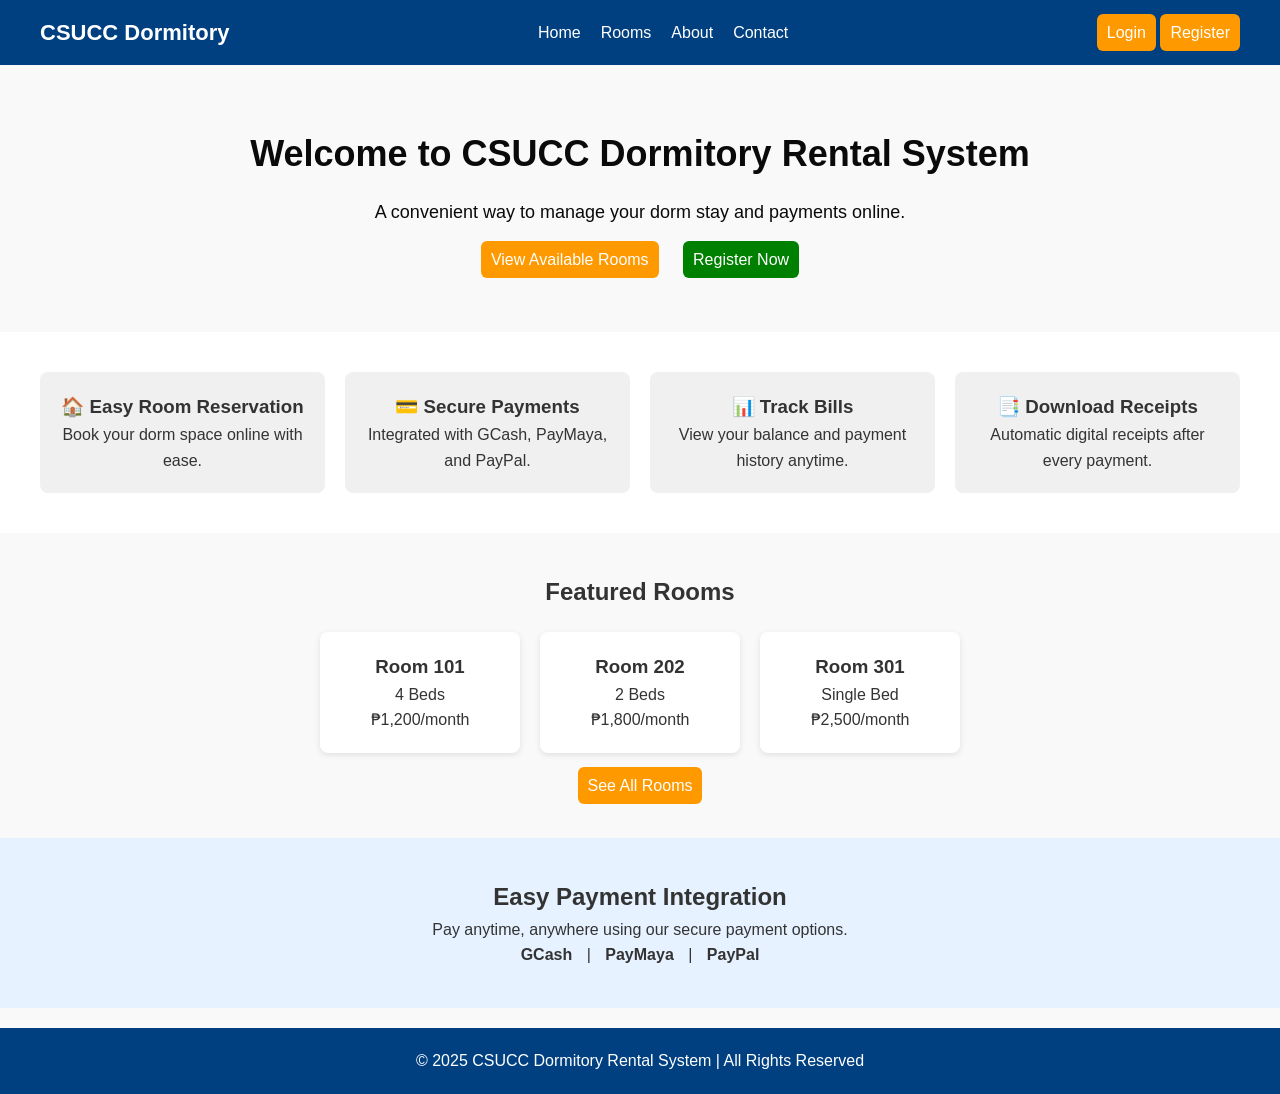
==== frontend/index.html @ 3effa07e "adding file into the frontend from branch master" ====
<!DOCTYPE html>
<html lang="en">
<head>
    <meta charset="UTF-8">
    <meta name="viewport" content="width=device-width, initial-scale=1.0">
    <title>CSUCC Dormitory Rental System</title>
 
</head>
<style>
    
    * {
    margin: 0;
    padding: 0;
    box-sizing: border-box;
    font-family: "Segoe UI", Arial, sans-serif;
}

body {
    line-height: 1.6;
    background: #f9f9f9;
    color: #333;
}

/* Header */
header {
    display: flex;
    justify-content: space-between;
    align-items: center;
    padding: 15px 40px;
    background: #004080;
    color: white;
}

header .logo {
    font-size: 22px;
    font-weight: bold;
}

nav ul {
    list-style: none;
    display: flex;
    gap: 20px;
}

nav ul li a {
    color: white;
    text-decoration: none;
    font-weight: 500;
}

.btn {
    background: #ff9900;
    color: white;
    padding: 10px;
    border-radius: 6px;
    text-decoration: none;
    transition: 0.3s;
    justify-content: end;
}

.btn:hover {
    background: #cc7a00;
}

.btn-alt {
    background: #008000;
}

.btn-alt:hover {
    background: #006600;
}

/* Hero Section */
.hero {
    text-align: center;
    padding: 60px 20px;
    background: url('dorm.jpg') no-repeat center center/cover;
    color: white;
}

.hero h1 {
    font-size: 36px;
    margin-bottom: 15px;
    color: rgb(10, 10, 10);
}

.hero p {
    font-size: 18px;
    margin-bottom: 20px;
    color: rgb(10, 10, 10);
}

.hero-btns .btn {
    margin: 10px;
}

/* Features */
.features {
    display: grid;
    grid-template-columns: repeat(4, 1fr);
    gap: 20px;
    padding: 40px;
    background: #fff;
    text-align: center;
}

.features .feature {
    background: #f0f0f0;
    padding: 20px;
    border-radius: 8px;
}

/* Rooms */
.rooms {
    text-align: center;
    padding: 40px;
}

.room-list {
    display: flex;
    justify-content: center;
    gap: 20px;
    margin: 20px 0;
}

.room {
    background: #fff;
    padding: 20px;
    border-radius: 8px;
    width: 200px;
    box-shadow: 0px 2px 6px rgba(0,0,0,0.1);
}

/* Payment */
.payment {
    text-align: center;
    padding: 40px;
    background: #e6f2ff;
}

.pay-icons span {
    font-weight: bold;
    margin: 0 10px;
}

/* Footer */
footer {
    text-align: center;
    padding: 20px;
    background: #004080;
    color: white;
    margin-top: 20px;
}


</style>

<body>
    <!-- Navigation -->
    <header>
        <div class="logo">CSUCC Dormitory</div>
        <nav>
            <ul>
                <li><a href="index.html">Home</a></li>
                <li><a href="#">Rooms</a></li>
                <li><a href="#">About</a></li>
                <li><a href="#">Contact</a></li>
            </ul>
        </nav>
        <!-- Buttons wrapper -->
        <div class="auth-buttons">
            <a href="login.html" class="btn">Login</a>
            <a href="registration.html" class="btn">Register</a>
        </div>
    </header>

    <!-- Hero Section -->
    <section class="hero">
        <h1>Welcome to CSUCC Dormitory Rental System</h1>
        <p>A convenient way to manage your dorm stay and payments online.</p>
        <div class="hero-btns">
            <a href="rooms.html" class="btn">View Available Rooms</a>
            <a href="registration.html" class="btn btn-alt">Register Now</a>
        </div>
    </section>

    <!-- Features Section -->
    <section class="features">
        <div class="feature">
            <h3>🏠 Easy Room Reservation</h3>
            <p>Book your dorm space online with ease.</p>
        </div>
        <div class="feature">
            <h3>💳 Secure Payments</h3>
            <p>Integrated with GCash, PayMaya, and PayPal.</p>
        </div>
        <div class="feature">
            <h3>📊 Track Bills</h3>
            <p>View your balance and payment history anytime.</p>
        </div>
        <div class="feature">
            <h3>📑 Download Receipts</h3>
            <p>Automatic digital receipts after every payment.</p>
        </div>
    </section>

    <!-- Rooms Preview -->
    <section class="rooms">
        <h2>Featured Rooms</h2>
        <div class="room-list">
            <div class="room">
                <h3>Room 101</h3>
                <p>4 Beds</p>
                <p>₱1,200/month</p>
            </div>
            <div class="room">
                <h3>Room 202</h3>
                <p>2 Beds</p>
                <p>₱1,800/month</p>
            </div>
            <div class="room">
                <h3>Room 301</h3>
                <p>Single Bed</p>
                <p>₱2,500/month</p>
            </div>
        </div>
        <a href="#" class="btn">See All Rooms</a>
    </section>

    <!-- Payment Section -->
    <section class="payment">
        <h2>Easy Payment Integration</h2>
        <p>Pay anytime, anywhere using our secure payment options.</p>
        <div class="pay-icons">
            <span>GCash</span> | 
            <span>PayMaya</span> | 
            <span>PayPal</span>
        </div>
    </section>

    <!-- Footer -->
    <footer>
        <p>© 2025 CSUCC Dormitory Rental System | All Rights Reserved</p>
        
    </footer>
</body>
</html>
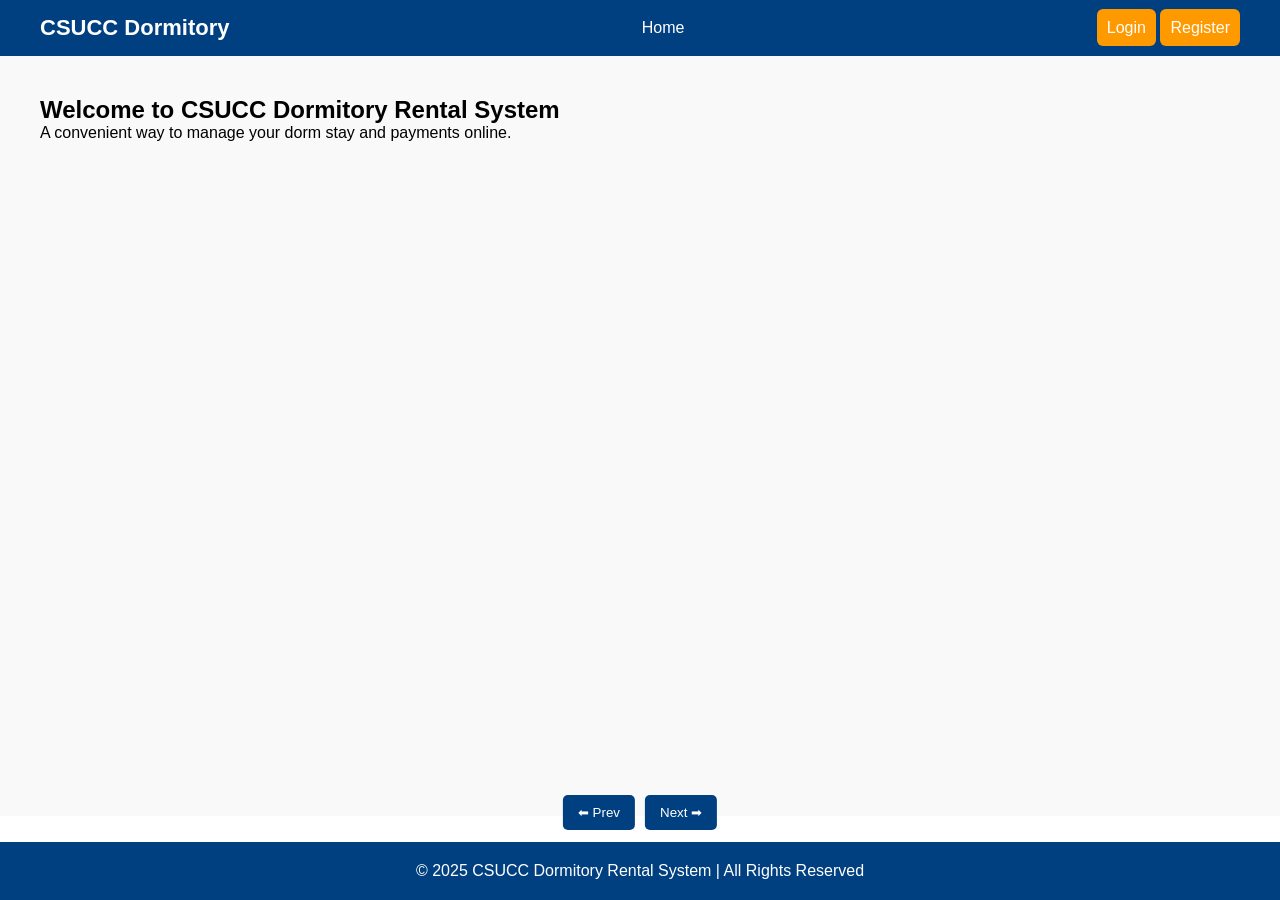
==== commit 79da2a90: "merging from branch jimmy" ====
--- a/frontend/index.html
+++ b/frontend/index.html
@@ -1,247 +1,158 @@
 <!DOCTYPE html>
 <html lang="en">
 <head>
-    <meta charset="UTF-8">
-    <meta name="viewport" content="width=device-width, initial-scale=1.0">
-    <title>CSUCC Dormitory Rental System</title>
- 
+  <meta charset="UTF-8" />
+  <meta name="viewport" content="width=device-width, initial-scale=1.0"/>
+  <title>CSUCC Dormitory Rental System</title>
+  <style>
+    * {
+      margin: 0; padding: 0;
+      box-sizing: border-box;
+      font-family: "Segoe UI", Arial, sans-serif;
+    }
+    body, html {
+      height: 100%;
+      overflow: hidden; /* wala’y scroll */
+    }
+
+    /* Header */
+    header {
+      display: flex;
+      justify-content: space-between;
+      align-items: center;
+      padding: 15px 40px;
+      background: #004080;
+      color: white;
+    }
+    header .logo { font-size: 22px; font-weight: bold; }
+    nav ul { list-style: none; display: flex; gap: 20px; }
+    nav ul li a { color: white; text-decoration: none; font-weight: 500; }
+    .btn {
+      background: #ff9900;
+      color: white;
+      padding: 10px;
+      border-radius: 6px;
+      text-decoration: none;
+      transition: 0.3s;
+    }
+    .btn:hover { background: #cc7a00; }
+    .btn-alt { background: #008000; }
+    .btn-alt:hover { background: #006600; }
+
+    /* Slider container */
+    .slider {
+      height: calc(100% - 140px); /* minus header + footer approx height */
+      display: flex;
+      transition: transform 0.5s ease-in-out;
+    }
+    .slide {
+      min-width: 100%;
+      height: 100%;
+      flex-shrink: 0;
+      overflow-y: auto; /* para ang sulod pwede mag scroll kung taas */
+      padding: 40px;
+    }
+    .slide:nth-child(odd) { background: #f9f9f9; }
+    .slide:nth-child(even) { background: #e6f2ff; }
+
+    /* Footer */
+    footer {
+      text-align: center;
+      padding: 20px;
+      background: #004080;
+      color: white;
+      position: absolute;
+      bottom: 0;
+      left: 0;
+      width: 100%;
+    }
+
+    /* Navigation buttons */
+    .controls {
+      position: absolute;
+      bottom: 70px; /* just above footer */
+      left: 50%;
+      transform: translateX(-50%);
+      display: flex;
+      gap: 10px;
+    }
+    .controls button {
+      padding: 10px 15px;
+      border: none;
+      background: #004080;
+      color: #fff;
+      border-radius: 5px;
+      cursor: pointer;
+    }
+    .controls button:hover { background: #0066cc; }
+  </style>
 </head>
-<style>
-    
-    * {
-    margin: 0;
-    padding: 0;
-    box-sizing: border-box;
-    font-family: "Segoe UI", Arial, sans-serif;
-}
+<body>
+  <!-- Header -->
+  <header>
+    <div class="logo">CSUCC Dormitory</div>
+    <nav>
+      <ul>
+        <li><a href="#">Home</a></li>
+      </ul>
+    </nav>
+    <div class="auth-buttons">
+      <a href="login.html" class="btn">Login</a>
+      <a href="registration.html" class="btn">Register</a>
+    </div>
+  </header>
 
-body {
-    line-height: 1.6;
-    background: #f9f9f9;
-    color: #333;
-}
+  <!-- Slides -->
+  <div class="slider" id="slider">
+    <section class="slide">
+      <h1>Welcome to CSUCC Dormitory Rental System</h1>
+      <p>A convenient way to manage your dorm stay and payments online.</p>
+    </section>
+    <section class="slide">
+      <h2>Features</h2>
+      <p>🏠 Easy Room Reservation, 💳 Secure Payments, 📊 Track Bills, 📑 Download Receipts</p>
+    </section>
+    <section class="slide">
+      <h2>Featured Rooms</h2>
+      <p>Room 101, Room 202, Room 301...</p>
+    </section>
+    <section class="slide">
+      <h2>Easy Payment Integration</h2>
+      <p>GCash | PayMaya | PayPal</p>
+    </section>
+  </div>
 
-/* Header */
-header {
-    display: flex;
-    justify-content: space-between;
-    align-items: center;
-    padding: 15px 40px;
-    background: #004080;
-    color: white;
-}
+  <!-- Controls -->
+  <div class="controls">
+    <button onclick="prevSlide()">⬅ Prev</button>
+    <button onclick="nextSlide()">Next ➡</button>
+  </div>
 
-header .logo {
-    font-size: 22px;
-    font-weight: bold;
-}
+  <!-- Footer (fixed outside slider) -->
+  <footer>
+    <p>© 2025 CSUCC Dormitory Rental System | All Rights Reserved</p>
+  </footer>
 
-nav ul {
-    list-style: none;
-    display: flex;
-    gap: 20px;
-}
+  <script>
+    let currentSlide = 0;
+    const slider = document.getElementById("slider");
+    const totalSlides = document.querySelectorAll(".slide").length;
 
-nav ul li a {
-    color: white;
-    text-decoration: none;
-    font-weight: 500;
-}
-
-.btn {
-    background: #ff9900;
-    color: white;
-    padding: 10px;
-    border-radius: 6px;
-    text-decoration: none;
-    transition: 0.3s;
-    justify-content: end;
-}
-
-.btn:hover {
-    background: #cc7a00;
-}
-
-.btn-alt {
-    background: #008000;
-}
-
-.btn-alt:hover {
-    background: #006600;
-}
-
-/* Hero Section */
-.hero {
-    text-align: center;
-    padding: 60px 20px;
-    background: url('dorm.jpg') no-repeat center center/cover;
-    color: white;
-}
-
-.hero h1 {
-    font-size: 36px;
-    margin-bottom: 15px;
-    color: rgb(10, 10, 10);
-}
-
-.hero p {
-    font-size: 18px;
-    margin-bottom: 20px;
-    color: rgb(10, 10, 10);
-}
-
-.hero-btns .btn {
-    margin: 10px;
-}
-
-/* Features */
-.features {
-    display: grid;
-    grid-template-columns: repeat(4, 1fr);
-    gap: 20px;
-    padding: 40px;
-    background: #fff;
-    text-align: center;
-}
-
-.features .feature {
-    background: #f0f0f0;
-    padding: 20px;
-    border-radius: 8px;
-}
-
-/* Rooms */
-.rooms {
-    text-align: center;
-    padding: 40px;
-}
-
-.room-list {
-    display: flex;
-    justify-content: center;
-    gap: 20px;
-    margin: 20px 0;
-}
-
-.room {
-    background: #fff;
-    padding: 20px;
-    border-radius: 8px;
-    width: 200px;
-    box-shadow: 0px 2px 6px rgba(0,0,0,0.1);
-}
-
-/* Payment */
-.payment {
-    text-align: center;
-    padding: 40px;
-    background: #e6f2ff;
-}
-
-.pay-icons span {
-    font-weight: bold;
-    margin: 0 10px;
-}
-
-/* Footer */
-footer {
-    text-align: center;
-    padding: 20px;
-    background: #004080;
-    color: white;
-    margin-top: 20px;
-}
-
-
-</style>
-
-<body>
-    <!-- Navigation -->
-    <header>
-        <div class="logo">CSUCC Dormitory</div>
-        <nav>
-            <ul>
-                <li><a href="index.html">Home</a></li>
-                <li><a href="#">Rooms</a></li>
-                <li><a href="#">About</a></li>
-                <li><a href="#">Contact</a></li>
-            </ul>
-        </nav>
-        <!-- Buttons wrapper -->
-        <div class="auth-buttons">
-            <a href="login.html" class="btn">Login</a>
-            <a href="registration.html" class="btn">Register</a>
-        </div>
-    </header>
-
-    <!-- Hero Section -->
-    <section class="hero">
-        <h1>Welcome to CSUCC Dormitory Rental System</h1>
-        <p>A convenient way to manage your dorm stay and payments online.</p>
-        <div class="hero-btns">
-            <a href="rooms.html" class="btn">View Available Rooms</a>
-            <a href="registration.html" class="btn btn-alt">Register Now</a>
-        </div>
-    </section>
-
-    <!-- Features Section -->
-    <section class="features">
-        <div class="feature">
-            <h3>🏠 Easy Room Reservation</h3>
-            <p>Book your dorm space online with ease.</p>
-        </div>
-        <div class="feature">
-            <h3>💳 Secure Payments</h3>
-            <p>Integrated with GCash, PayMaya, and PayPal.</p>
-        </div>
-        <div class="feature">
-            <h3>📊 Track Bills</h3>
-            <p>View your balance and payment history anytime.</p>
-        </div>
-        <div class="feature">
-            <h3>📑 Download Receipts</h3>
-            <p>Automatic digital receipts after every payment.</p>
-        </div>
-    </section>
-
-    <!-- Rooms Preview -->
-    <section class="rooms">
-        <h2>Featured Rooms</h2>
-        <div class="room-list">
-            <div class="room">
-                <h3>Room 101</h3>
-                <p>4 Beds</p>
-                <p>₱1,200/month</p>
-            </div>
-            <div class="room">
-                <h3>Room 202</h3>
-                <p>2 Beds</p>
-                <p>₱1,800/month</p>
-            </div>
-            <div class="room">
-                <h3>Room 301</h3>
-                <p>Single Bed</p>
-                <p>₱2,500/month</p>
-            </div>
-        </div>
-        <a href="#" class="btn">See All Rooms</a>
-    </section>
-
-    <!-- Payment Section -->
-    <section class="payment">
-        <h2>Easy Payment Integration</h2>
-        <p>Pay anytime, anywhere using our secure payment options.</p>
-        <div class="pay-icons">
-            <span>GCash</span> | 
-            <span>PayMaya</span> | 
-            <span>PayPal</span>
-        </div>
-    </section>
-
-    <!-- Footer -->
-    <footer>
-        <p>© 2025 CSUCC Dormitory Rental System | All Rights Reserved</p>
-        
-    </footer>
+    function updateSlide() {
+      slider.style.transform = `translateX(-${currentSlide * 100}%)`;
+    }
+    function nextSlide() {
+      if (currentSlide < totalSlides - 1) {
+        currentSlide++;
+        updateSlide();
+      }
+    }
+    function prevSlide() {
+      if (currentSlide > 0) {
+        currentSlide--;
+        updateSlide();
+      }
+    }
+  </script>
 </body>
 </html>
